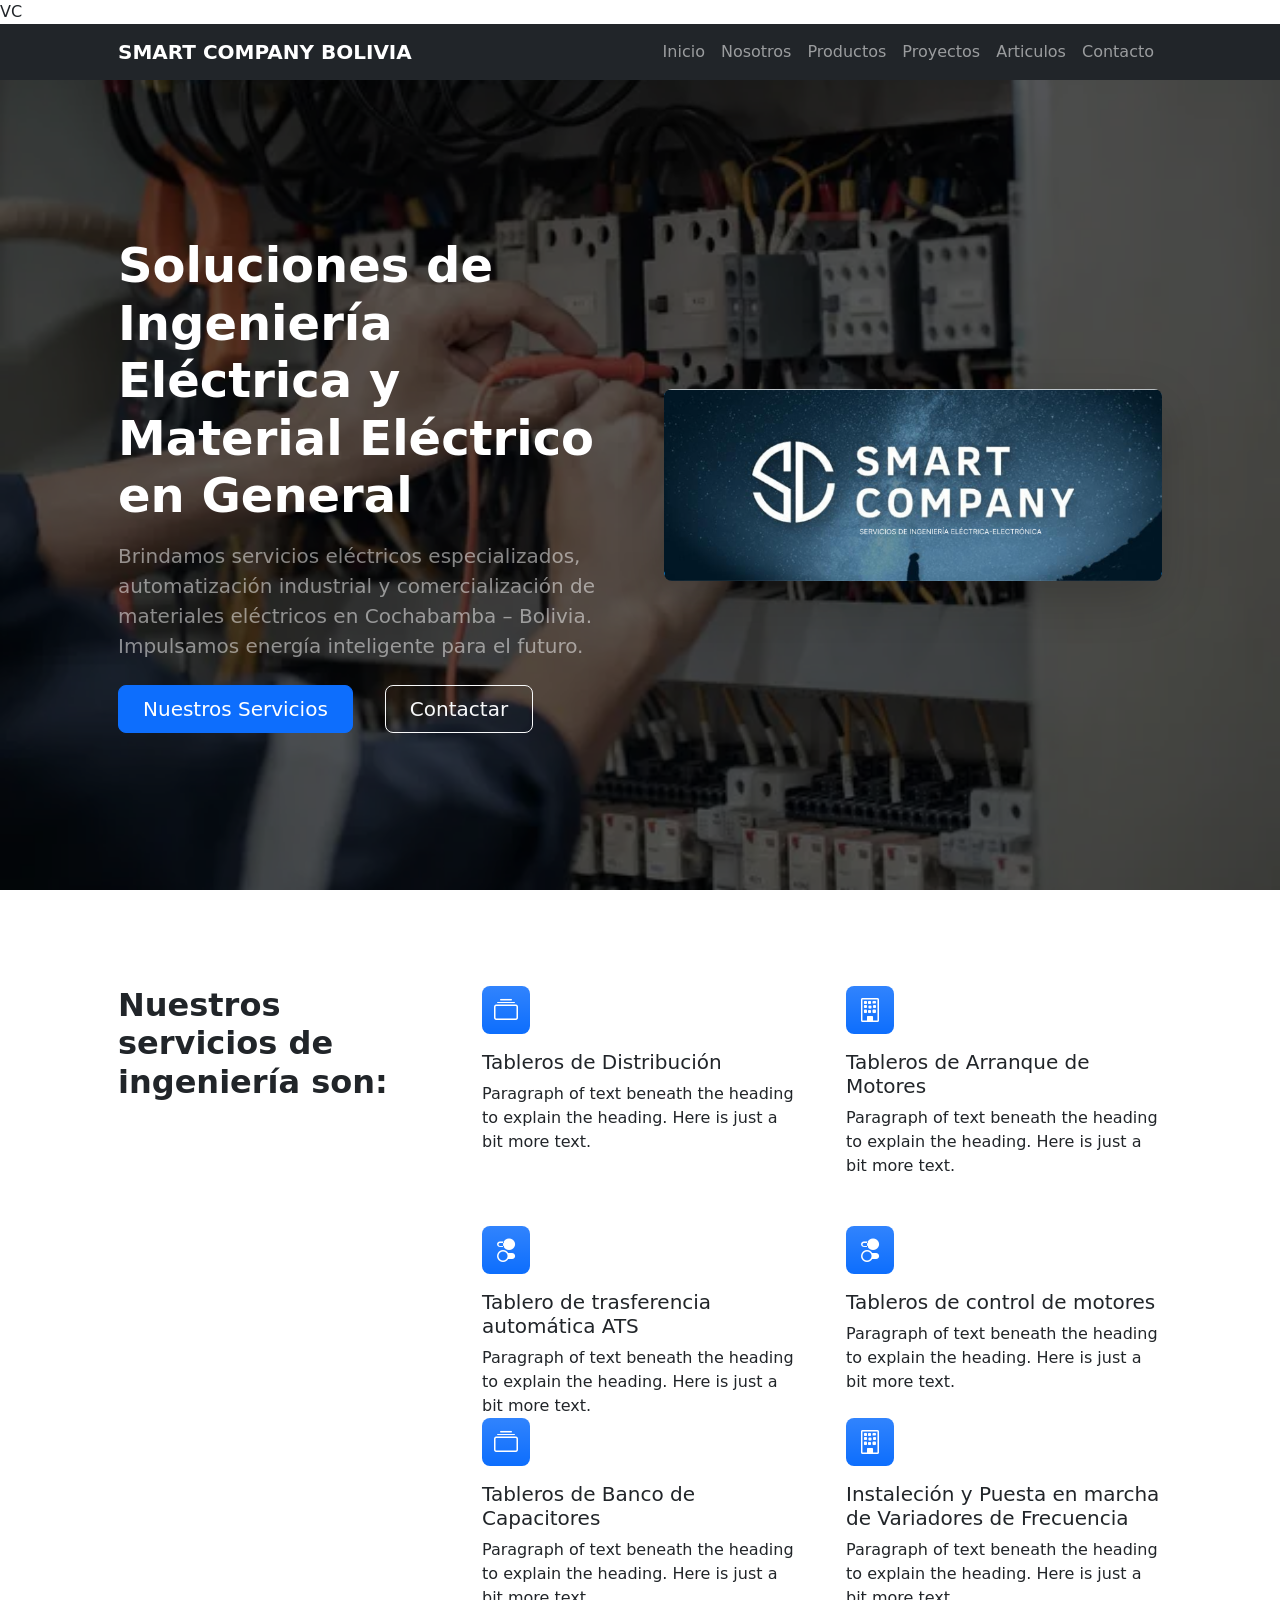
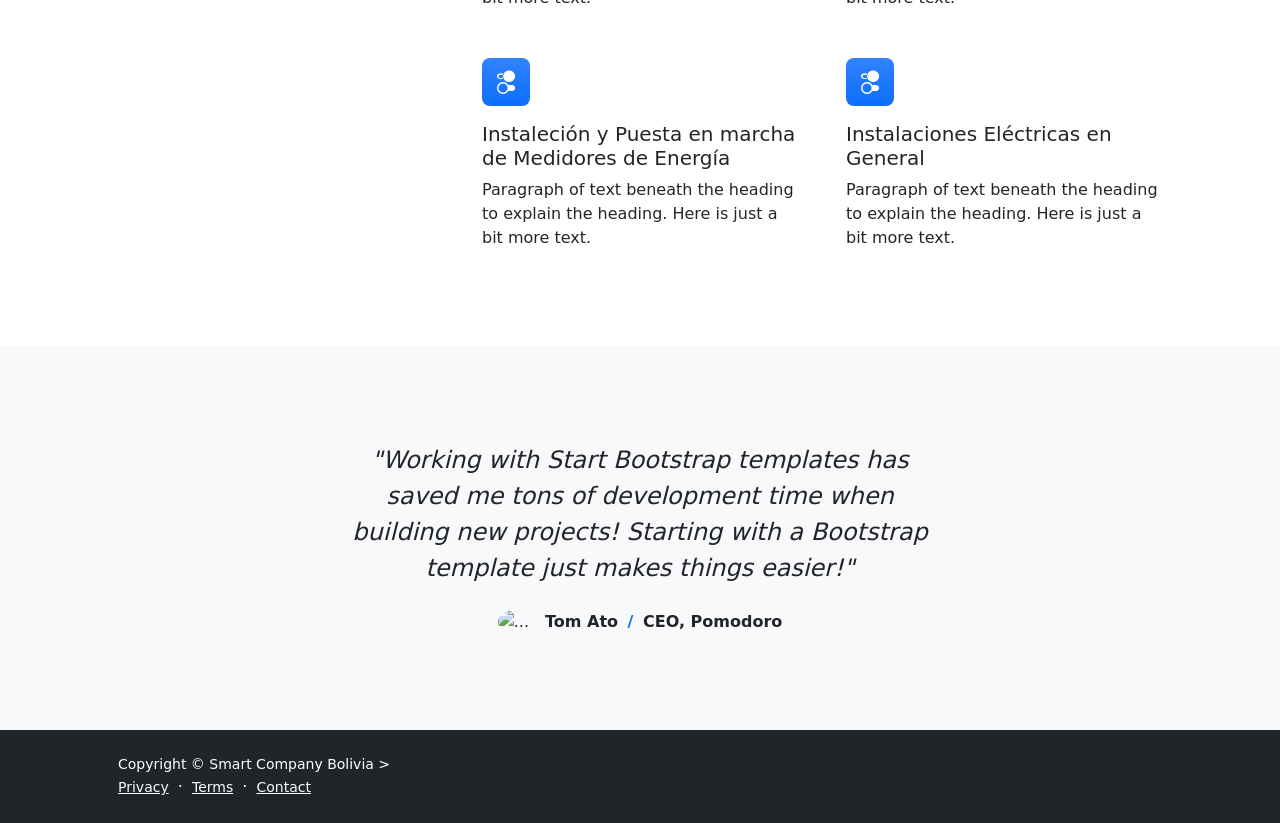
==== Desktop/SmartCompany/index.html @ 146d149d "Subiendo estructura completa Smart Company" ====
VC<!DOCTYPE html>
<html lang="en">
    <head>
        <meta charset="utf-8" />
        <meta name="viewport" content="width=device-width, initial-scale=1, shrink-to-fit=no" />
        <meta name="description" content="" />
        <meta name="author" content="" />
        <title>Smart Company Bolivia</title>
        <!-- Favicon-->
        <link rel="icon" type="image/x-icon" href="assets/img/iconoSC.ico" />
        <!-- Bootstrap icons-->
        <link href="https://cdn.jsdelivr.net/npm/bootstrap-icons@1.5.0/font/bootstrap-icons.css" rel="stylesheet" />
        <!-- Core theme CSS (includes Bootstrap)-->
        <link href="css/styles.css" rel="stylesheet" />
    </head>
    <body class="d-flex flex-column h-100">
        <main class="flex-shrink-0">
            <!-- Navigation-->
            <nav class="navbar navbar-expand-lg navbar-dark bg-dark">
                <div class="container px-5">
                    <a class="navbar-brand fw-bold" href="index.html">SMART COMPANY BOLIVIA</a>
                    <button class="navbar-toggler" type="button" data-bs-toggle="collapse" data-bs-target="#navbarSupportedContent" aria-controls="navbarSupportedContent" aria-expanded="false" aria-label="Toggle navigation"><span class="navbar-toggler-icon"></span></button>
                    <div class="collapse navbar-collapse" id="navbarSupportedContent">
                        <ul class="navbar-nav ms-auto mb-2 mb-lg-0">
                            <li class="nav-item"><a class="nav-link" href="index.html">Inicio</a></li>
                            <li class="nav-item"><a class="nav-link" href="about.html">Nosotros</a></li>
                            <li class="nav-item"><a class="nav-link" href="products.html">Productos</a></li>
                            <li class="nav-item"><a class="nav-link" href="services.html">Proyectos</a></li>
                            <li class="nav-item"><a class="nav-link" href="blog.html">Articulos</a></li>
                            <li class="nav-item"><a class="nav-link" href="contact.html">Contacto</a></li>
                        </ul>
                    </div>
                </div>
            </nav>
            <!-- Header-->
             <!-- Header -->
             <!-- Header -->
<header class="hero-section d-flex align-items-center">
    <div class="container px-5">
        <div class="row gx-5 align-items-center">
            <!-- Texto -->
            <div class="col-lg-6">
                <div class="my-5 text-center text-lg-start">
                    <h1 class="display-5 fw-bolder text-white mb-3">
                        Soluciones de Ingeniería Eléctrica y Material Eléctrico en General
                    </h1>
                    <p class="lead fw-normal text-white-50 mb-4">
                        Brindamos servicios eléctricos especializados, automatización industrial
                        y comercialización de materiales eléctricos en Cochabamba – Bolivia.
                        Impulsamos energía inteligente para el futuro.
                    </p>
                    <div class="d-grid gap-3 d-sm-flex justify-content-sm-center justify-content-lg-start">
                        <a class="btn btn-primary btn-lg px-4 me-sm-3" href="services.html">
                            Nuestros Servicios
                        </a>
                        <a class="btn btn-outline-light btn-lg px-4" href="contact.html">
                            Contactar
                        </a>
                    </div>
                </div>
            </div>
            <!-- Imagen -->
            <div class="col-lg-6 text-center">
           <img class="img-fluid rounded-3 shadow-lg"
               src="assets/img/smart-company.png"
              alt="Instalaciones eléctricas industriales">
            </div>
        </div>
    </div>
</header>
            <!-- Features section-->
            <section class="py-5" id="features">
                <div class="container px-5 my-5">
                    <div class="row gx-5">
                        <div class="col-lg-4 mb-5 mb-lg-0"><h2 class="fw-bolder mb-0">Nuestros servicios de ingeniería son:</h2></div>
                        <div class="col-lg-8">
                            <div class="row gx-5 row-cols-1 row-cols-md-2">
                                <div class="col mb-5 h-100">
                                    <div class="feature bg-primary bg-gradient text-white rounded-3 mb-3"><i class="bi bi-collection"></i></div>
                                    <h2 class="h5">Tableros de Distribución</h2>
                                    <p class="mb-0">Paragraph of text beneath the heading to explain the heading. Here is just a bit more text.</p>
                                </div>
                                <div class="col mb-5 h-100">
                                    <div class="feature bg-primary bg-gradient text-white rounded-3 mb-3"><i class="bi bi-building"></i></div>
                                    <h2 class="h5">Tableros de Arranque de Motores</h2>
                                    <p class="mb-0">Paragraph of text beneath the heading to explain the heading. Here is just a bit more text.</p>
                                </div>
                                <div class="col mb-5 mb-md-0 h-100">
                                    <div class="feature bg-primary bg-gradient text-white rounded-3 mb-3"><i class="bi bi-toggles2"></i></div>
                                    <h2 class="h5">Tablero de trasferencia automática ATS</h2>
                                    <p class="mb-0">Paragraph of text beneath the heading to explain the heading. Here is just a bit more text.</p>
                                </div>
                                <div class="col h-100">
                                    <div class="feature bg-primary bg-gradient text-white rounded-3 mb-3"><i class="bi bi-toggles2"></i></div>
                                    <h2 class="h5">Tableros de control de motores</h2>
                                    <p class="mb-0">Paragraph of text beneath the heading to explain the heading. Here is just a bit more text.</p>
                                </div>
                                <div class="col mb-5 h-100">
                                    <div class="feature bg-primary bg-gradient text-white rounded-3 mb-3"><i class="bi bi-collection"></i></div>
                                    <h2 class="h5">Tableros de Banco de Capacitores</h2>
                                    <p class="mb-0">Paragraph of text beneath the heading to explain the heading. Here is just a bit more text.</p>
                                </div>
                                <div class="col mb-5 h-100">
                                    <div class="feature bg-primary bg-gradient text-white rounded-3 mb-3"><i class="bi bi-building"></i></div>
                                    <h2 class="h5">Instaleción y Puesta en marcha de Variadores de Frecuencia</h2>
                                    <p class="mb-0">Paragraph of text beneath the heading to explain the heading. Here is just a bit more text.</p>
                                </div>
                                <div class="col mb-5 mb-md-0 h-100">
                                    <div class="feature bg-primary bg-gradient text-white rounded-3 mb-3"><i class="bi bi-toggles2"></i></div>
                                    <h2 class="h5">Instaleción y Puesta en marcha de Medidores de Energía</h2>
                                    <p class="mb-0">Paragraph of text beneath the heading to explain the heading. Here is just a bit more text.</p>
                                </div>
                                <div class="col h-100">
                                    <div class="feature bg-primary bg-gradient text-white rounded-3 mb-3"><i class="bi bi-toggles2"></i></div>
                                    <h2 class="h5">Instalaciones Eléctricas en General</h2>
                                    <p class="mb-0">Paragraph of text beneath the heading to explain the heading. Here is just a bit more text.</p>
                                </div>
                            </div>
                        </div>
                    </div>
                </div>
            </section>
            <!-- Testimonial section-->
            <div class="py-5 bg-light">
                <div class="container px-5 my-5">
                    <div class="row gx-5 justify-content-center">
                        <div class="col-lg-10 col-xl-7">
                            <div class="text-center">
                                <div class="fs-4 mb-4 fst-italic">"Working with Start Bootstrap templates has saved me tons of development time when building new projects! Starting with a Bootstrap template just makes things easier!"</div>
                                <div class="d-flex align-items-center justify-content-center">
                                    <img class="rounded-circle me-3" src="https://dummyimage.com/40x40/ced4da/6c757d" alt="..." />
                                    <div class="fw-bold">
                                        Tom Ato
                                        <span class="fw-bold text-primary mx-1">/</span>
                                        CEO, Pomodoro
                                    </div>
                                </div>
                            </div>
                        </div>
                    </div>
                </div>
            </div>
            
        </main>
        <!-- Footer-->
        <footer class="bg-dark py-4 mt-auto">
            <div class="container px-5">
                <div class="row align-items-center justify-content-between flex-column flex-sm-row">
                    <div class="col-auto"><div class="small m-0 text-white">Copyright &copy; Smart Company Bolivia ></div>
                    <div class="col-auto">
                        <a class="link-light small" href="#!">Privacy</a>
                        <span class="text-white mx-1">&middot;</span>
                        <a class="link-light small" href="#!">Terms</a>
                        <span class="text-white mx-1">&middot;</span>
                        <a class="link-light small" href="#!">Contact</a>
                    </div>
                </div>
            </div>
        </footer>
        <!-- Bootstrap core JS-->
        <script src="https://cdn.jsdelivr.net/npm/bootstrap@5.2.3/dist/js/bootstrap.bundle.min.js"></script>
        <!-- Core theme JS-->
        <script src="js/scripts.js"></script>
    </body>
</html>
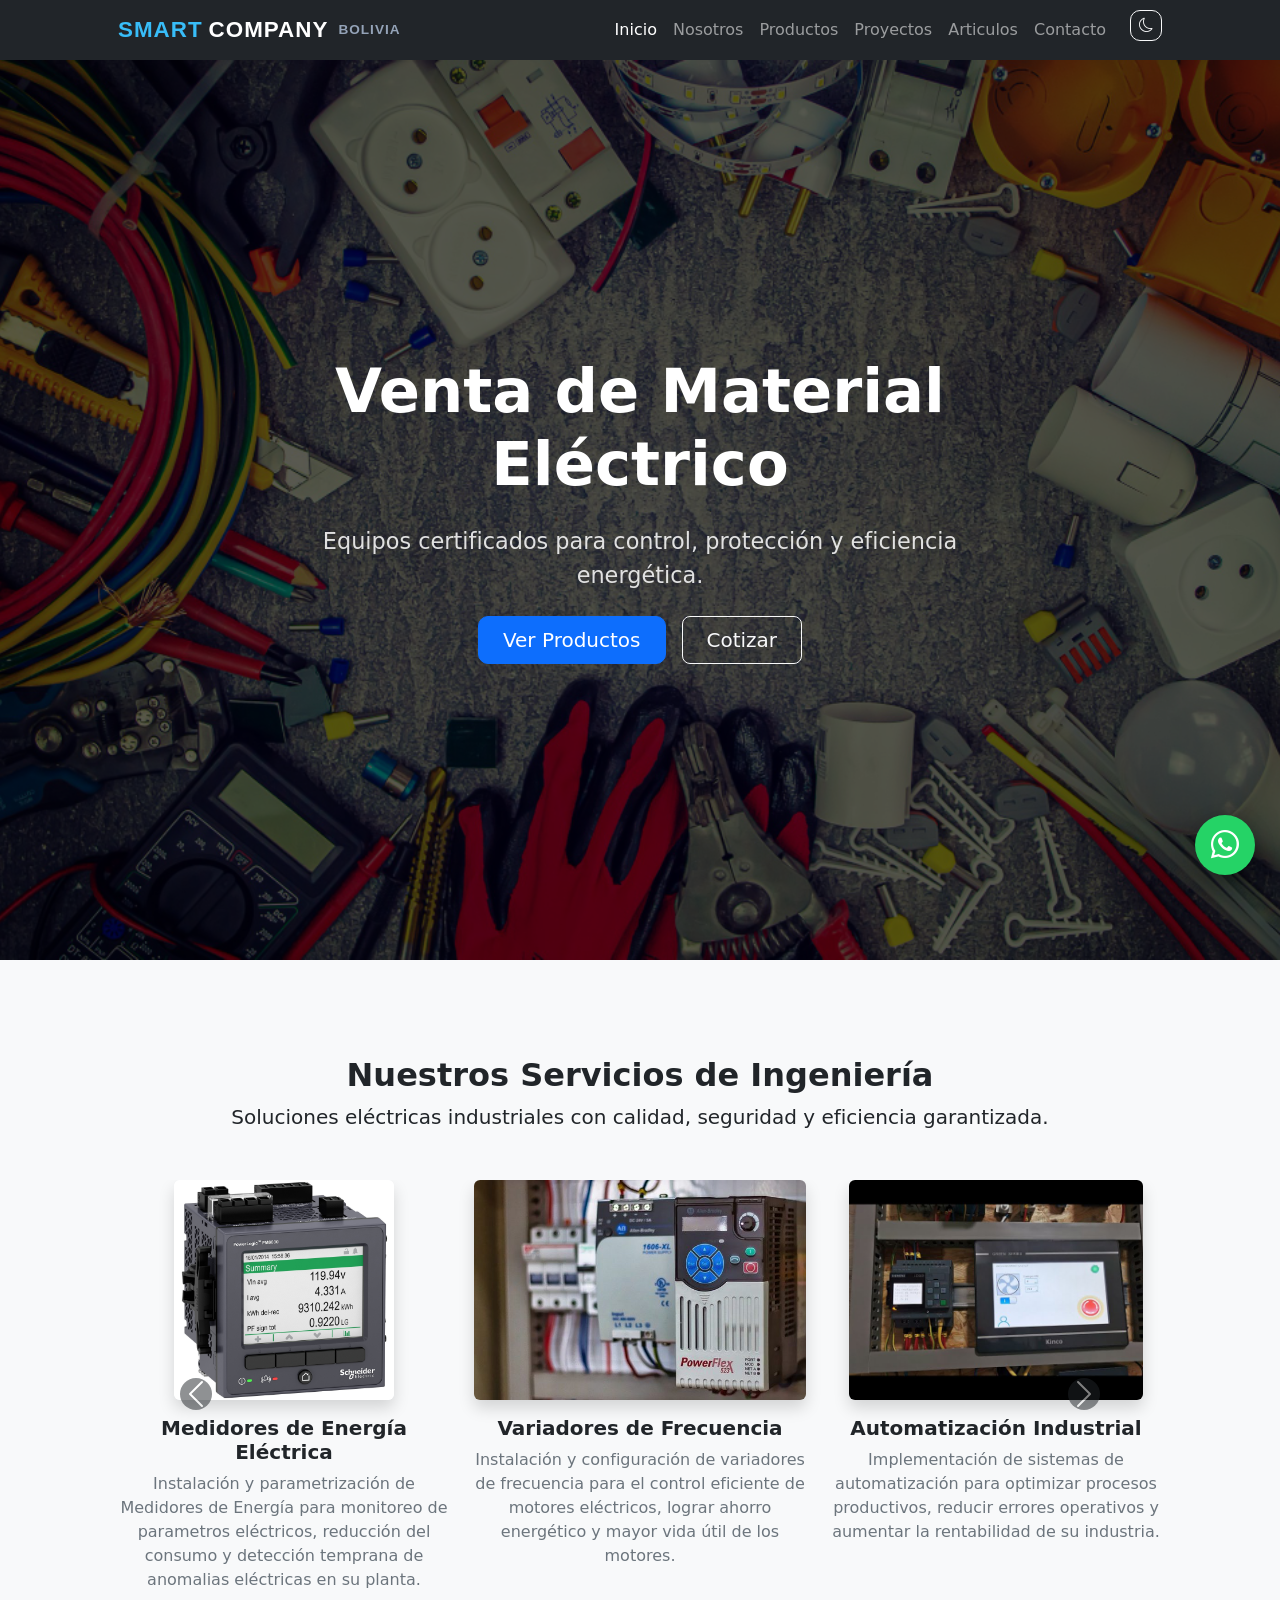
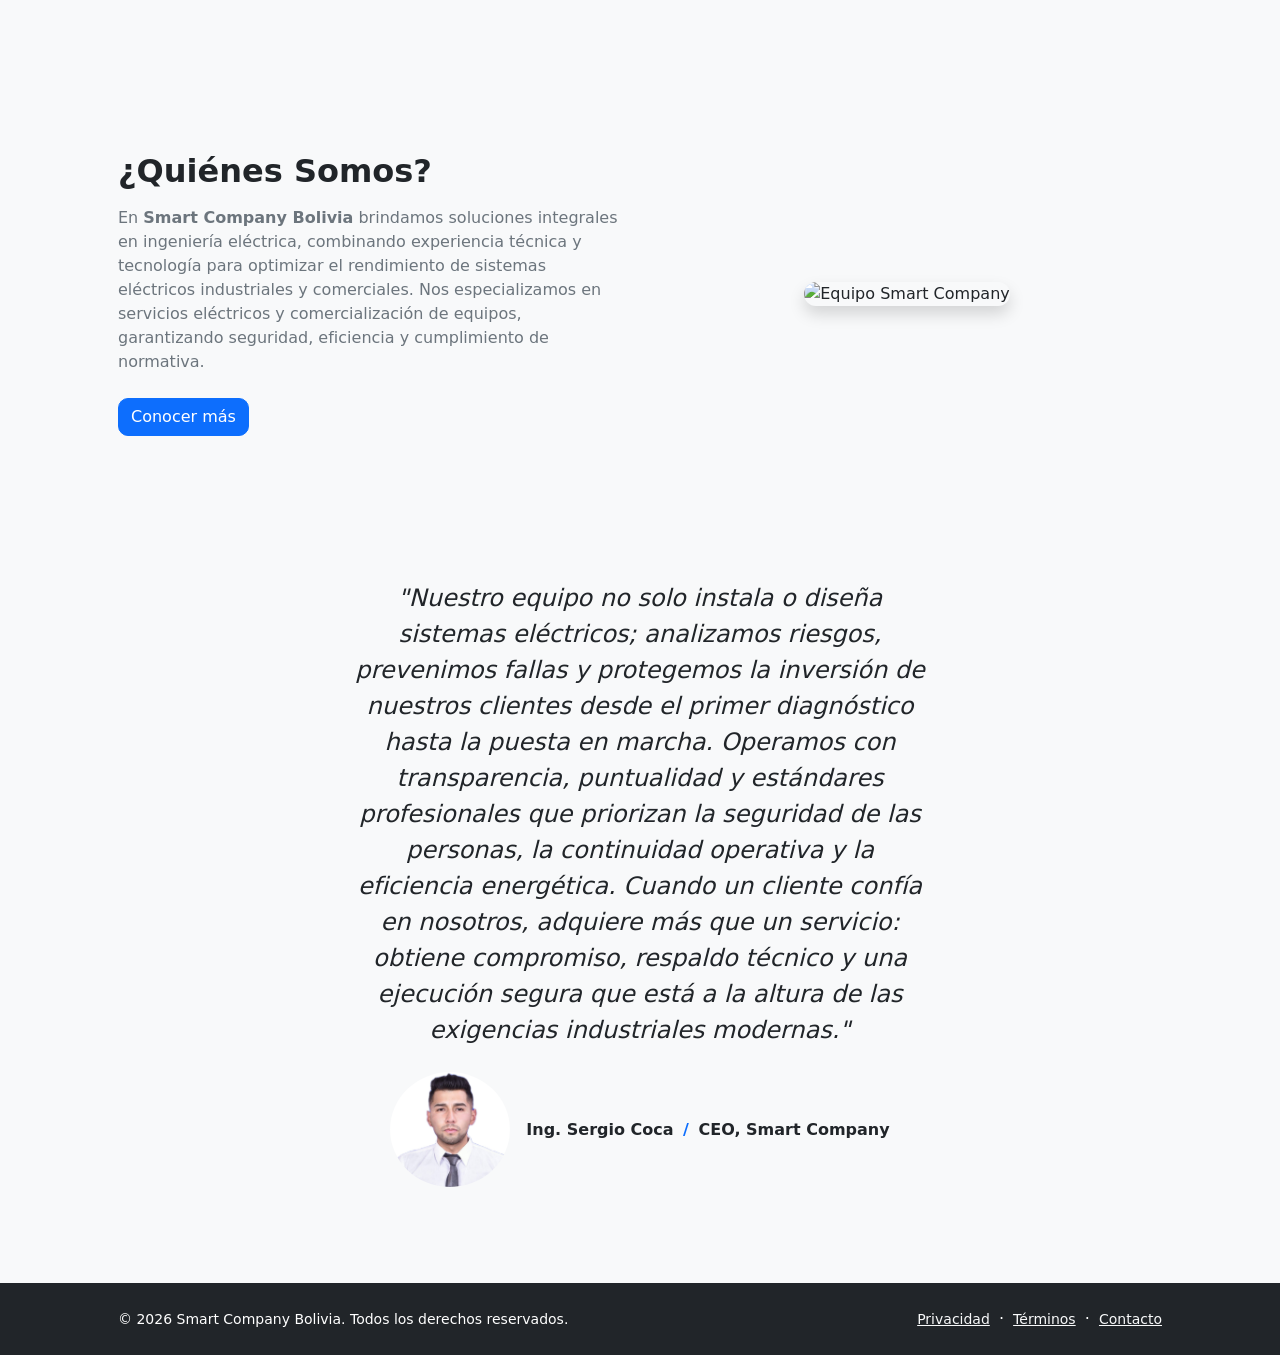
==== commit 4ef714c2: "pagina terminada v1" ====
--- a/Desktop/SmartCompany/index.html
+++ b/Desktop/SmartCompany/index.html
@@ -1,9 +1,9 @@
- VC<!DOCTYPE html>
-<html lang="en">
+ <!DOCTYPE html>
+<html lang="es">
     <head>
         <meta charset="utf-8" />
         <meta name="viewport" content="width=device-width, initial-scale=1, shrink-to-fit=no" />
-        <meta name="description" content="" />
+        <meta name="description" content="Smart Company Bolivia ofrece soluciones de ingeniería eléctrica, automatización industrial y comercialización de material eléctrico con altos estándares de seguridad y eficiencia." />
         <meta name="author" content="" />
         <title>Smart Company Bolivia</title>
         <!-- Favicon-->
@@ -12,127 +12,255 @@
         <link href="https://cdn.jsdelivr.net/npm/bootstrap-icons@1.5.0/font/bootstrap-icons.css" rel="stylesheet" />
         <!-- Core theme CSS (includes Bootstrap)-->
         <link href="css/styles.css" rel="stylesheet" />
+        <link href="https://cdn.jsdelivr.net/npm/aos@2.3.4/dist/aos.css" rel="stylesheet">
     </head>
     <body class="d-flex flex-column h-100">
         <main class="flex-shrink-0">
             <!-- Navigation-->
             <nav class="navbar navbar-expand-lg navbar-dark bg-dark">
                 <div class="container px-5">
-                    <a class="navbar-brand fw-bold" href="index.html">SMART COMPANY BOLIVIA</a>
+                    <a class="navbar-brand modern-logo" href="index.html">
+                   <span class="logo-smart">SMART</span>
+                   <span class="logo-company">COMPANY</span>
+                   <span class="logo-bolivia">BOLIVIA</span>
+                     </a>
                     <button class="navbar-toggler" type="button" data-bs-toggle="collapse" data-bs-target="#navbarSupportedContent" aria-controls="navbarSupportedContent" aria-expanded="false" aria-label="Toggle navigation"><span class="navbar-toggler-icon"></span></button>
                     <div class="collapse navbar-collapse" id="navbarSupportedContent">
                         <ul class="navbar-nav ms-auto mb-2 mb-lg-0">
-                            <li class="nav-item"><a class="nav-link" href="index.html">Inicio</a></li>
+                            <li class="nav-item"><a class="nav-link active" href="index.html">Inicio</a></li>
                             <li class="nav-item"><a class="nav-link" href="about.html">Nosotros</a></li>
                             <li class="nav-item"><a class="nav-link" href="products.html">Productos</a></li>
                             <li class="nav-item"><a class="nav-link" href="services.html">Proyectos</a></li>
                             <li class="nav-item"><a class="nav-link" href="blog.html">Articulos</a></li>
                             <li class="nav-item"><a class="nav-link" href="contact.html">Contacto</a></li>
+                            <!-- BOTÓN DARK MODE -->
+    <li class="nav-item ms-3">
+        <button onclick="toggleDarkMode()" class="btn btn-outline-light btn-sm dark-toggle">
+            <i class="bi bi-moon"></i>
+        </button>
+    </li>
                         </ul>
                     </div>
                 </div>
             </nav>
             <!-- Header-->
-             <!-- Header -->
-             <!-- Header -->
-<header class="hero-section d-flex align-items-center">
+           <header class="hero-section d-flex align-items-center justify-content-center text-center">
+
     <div class="container px-5">
-        <div class="row gx-5 align-items-center">
-            <!-- Texto -->
-            <div class="col-lg-6">
-                <div class="my-5 text-center text-lg-start">
-                    <h1 class="display-5 fw-bolder text-white mb-3">
-                        Soluciones de Ingeniería Eléctrica y Material Eléctrico en General
-                    </h1>
-                    <p class="lead fw-normal text-white-50 mb-4">
-                        Brindamos servicios eléctricos especializados, automatización industrial
-                        y comercialización de materiales eléctricos en Cochabamba – Bolivia.
-                        Impulsamos energía inteligente para el futuro.
-                    </p>
-                    <div class="d-grid gap-3 d-sm-flex justify-content-sm-center justify-content-lg-start">
-                        <a class="btn btn-primary btn-lg px-4 me-sm-3" href="services.html">
-                            Nuestros Servicios
-                        </a>
-                        <a class="btn btn-outline-light btn-lg px-4" href="contact.html">
-                            Contactar
-                        </a>
+        <div class="row justify-content-center">
+            
+            <div class="col-lg-8">
+                <div class="hero-content text-white">
+
+                    <h1 id="heroTitle" class="hero-title mb-4"></h1>
+
+                    <p id="heroText" class="hero-text mb-4"></p>
+
+                    <div class="d-flex justify-content-center gap-3 flex-wrap">
+                        <a id="heroBtn1" class="btn btn-primary btn-lg px-4"></a>
+                        <a id="heroBtn2" class="btn btn-outline-light btn-lg px-4"></a>
                     </div>
-                </div>
-            </div>
-            <!-- Imagen -->
-            <div class="col-lg-6 text-center">
-           <img class="img-fluid rounded-3 shadow-lg"
-               src="assets/img/smart-company.png"
-              alt="Instalaciones eléctricas industriales">
-            </div>
+
+                </div>
+            </div>
+
         </div>
     </div>
+
 </header>
-            <!-- Features section-->
-            <section class="py-5" id="features">
-                <div class="container px-5 my-5">
-                    <div class="row gx-5">
-                        <div class="col-lg-4 mb-5 mb-lg-0"><h2 class="fw-bolder mb-0">Nuestros servicios de ingeniería son:</h2></div>
-                        <div class="col-lg-8">
-                            <div class="row gx-5 row-cols-1 row-cols-md-2">
-                                <div class="col mb-5 h-100">
-                                    <div class="feature bg-primary bg-gradient text-white rounded-3 mb-3"><i class="bi bi-collection"></i></div>
-                                    <h2 class="h5">Tableros de Distribución</h2>
-                                    <p class="mb-0">Paragraph of text beneath the heading to explain the heading. Here is just a bit more text.</p>
-                                </div>
-                                <div class="col mb-5 h-100">
-                                    <div class="feature bg-primary bg-gradient text-white rounded-3 mb-3"><i class="bi bi-building"></i></div>
-                                    <h2 class="h5">Tableros de Arranque de Motores</h2>
-                                    <p class="mb-0">Paragraph of text beneath the heading to explain the heading. Here is just a bit more text.</p>
-                                </div>
-                                <div class="col mb-5 mb-md-0 h-100">
-                                    <div class="feature bg-primary bg-gradient text-white rounded-3 mb-3"><i class="bi bi-toggles2"></i></div>
-                                    <h2 class="h5">Tablero de trasferencia automática ATS</h2>
-                                    <p class="mb-0">Paragraph of text beneath the heading to explain the heading. Here is just a bit more text.</p>
-                                </div>
-                                <div class="col h-100">
-                                    <div class="feature bg-primary bg-gradient text-white rounded-3 mb-3"><i class="bi bi-toggles2"></i></div>
-                                    <h2 class="h5">Tableros de control de motores</h2>
-                                    <p class="mb-0">Paragraph of text beneath the heading to explain the heading. Here is just a bit more text.</p>
-                                </div>
-                                <div class="col mb-5 h-100">
-                                    <div class="feature bg-primary bg-gradient text-white rounded-3 mb-3"><i class="bi bi-collection"></i></div>
-                                    <h2 class="h5">Tableros de Banco de Capacitores</h2>
-                                    <p class="mb-0">Paragraph of text beneath the heading to explain the heading. Here is just a bit more text.</p>
-                                </div>
-                                <div class="col mb-5 h-100">
-                                    <div class="feature bg-primary bg-gradient text-white rounded-3 mb-3"><i class="bi bi-building"></i></div>
-                                    <h2 class="h5">Instaleción y Puesta en marcha de Variadores de Frecuencia</h2>
-                                    <p class="mb-0">Paragraph of text beneath the heading to explain the heading. Here is just a bit more text.</p>
-                                </div>
-                                <div class="col mb-5 mb-md-0 h-100">
-                                    <div class="feature bg-primary bg-gradient text-white rounded-3 mb-3"><i class="bi bi-toggles2"></i></div>
-                                    <h2 class="h5">Instaleción y Puesta en marcha de Medidores de Energía</h2>
-                                    <p class="mb-0">Paragraph of text beneath the heading to explain the heading. Here is just a bit more text.</p>
-                                </div>
-                                <div class="col h-100">
-                                    <div class="feature bg-primary bg-gradient text-white rounded-3 mb-3"><i class="bi bi-toggles2"></i></div>
-                                    <h2 class="h5">Instalaciones Eléctricas en General</h2>
-                                    <p class="mb-0">Paragraph of text beneath the heading to explain the heading. Here is just a bit more text.</p>
-                                </div>
-                            </div>
-                        </div>
-                    </div>
-                </div>
-            </section>
+            
+             <!-- Features section-->
+<section class="py-5 bg-light" id="features">
+    <div class="container px-5 my-5">
+
+        <!-- Título -->
+        <div class="text-center mb-5">
+            <h2 class="fw-bolder">Nuestros Servicios de Ingeniería</h2>
+            <p class="lead mb-0">
+                Soluciones eléctricas industriales con calidad, seguridad y eficiencia garantizada.
+            </p>
+        </div>
+
+        <!-- CAROUSEL SERVICIOS -->
+<div id="serviciosCarousel" class="carousel slide" data-bs-ride="carousel">
+
+    <div class="carousel-inner">
+
+        <!-- Slide 1 -->
+        <div class="carousel-item active">
+            <div class="row text-center">
+
+                <div class="col-12 col-md-4">
+                    <img src="assets/img/medidor.jpg"
+                         class="img-fluid rounded shadow"
+                         style="height:220px; object-fit:cover;"
+                         alt="Medidores de Energía">
+                    <h5 class="fw-bold mt-3">Medidores de Energía Eléctrica</h5>
+                    <p class="text-muted">
+                        Instalación y parametrización de Medidores de Energía para monitoreo de parametros eléctricos, reducción del consumo y detección temprana de anomalias eléctricas en su planta.
+                    </p>
+                </div>
+
+                <div class="col-12 col-md-4">
+                    <img src="assets/img/variador2.jpg"
+                         class="img-fluid rounded shadow"
+                         style="height:220px; object-fit:cover;"
+                         alt="Variadores de Frecuencia">
+                    <h5 class="fw-bold mt-3">Variadores de Frecuencia</h5>
+                    <p class="text-muted">
+                        Instalación y configuración de variadores de frecuencia para el control eficiente de motores eléctricos, lograr ahorro energético y mayor vida útil de los motores.
+                    </p>
+                </div>
+
+                <div class="col-12 col-md-4">
+                    <img src="assets/img/automatizacion.jpg"
+                         class="img-fluid rounded shadow"
+                         style="height:220px; object-fit:cover;"
+                         alt="Automatización Industrial">
+                    <h5 class="fw-bold mt-3">Automatización Industrial</h5>
+                    <p class="text-muted">
+                        Implementación de sistemas de automatización para optimizar procesos productivos, reducir errores operativos y aumentar la rentabilidad de su industria.
+                    </p>
+                </div>
+
+            </div>
+        </div>
+
+        <!-- Slide 2 -->
+        <div class="carousel-item">
+            <div class="row text-center">
+
+                <div class="col-12 col-md-4">
+                    <img src="assets/img/tableros.png"
+                         class="img-fluid rounded shadow"
+                         style="height:220px; object-fit:cover;"
+                         alt="Tableros Eléctricos">
+                    <h5 class="fw-bold mt-3">Tableros Eléctricos</h5>
+                    <p class="text-muted">
+                        Diseño y armado de tableros eléctricos industriales para distribución, arranque de motores, etc., bajo normativa, garantizando seguridad, orden y confiabilidad en la distribución eléctrica..
+                    </p>
+                </div>
+
+                <div class="col-12 col-md-4">
+                    <img src="assets/img/banco.jpeg"
+                         class="img-fluid rounded shadow"
+                         style="height:220px; object-fit:cover;"
+                         alt="Corrección de FP">
+                    <h5 class="fw-bold mt-3">Corrección de Factor de Potencia</h5>
+                    <p class="text-muted">
+                        Implementación de sistemas de compensación reactiva que mejoran el factor de potencia, reducen penalizaciones en la factura eléctrica y optimizan el uso de la energía.
+                    </p>
+                </div>
+
+                <div class="col-12 col-md-4">
+                    <img src="assets/img/calculo.jpg"
+                         class="img-fluid rounded shadow"
+                         style="height:220px; object-fit:cover;"
+                         alt="Proyectos Eléctricos">
+                    <h5 class="fw-bold mt-3">Proyectos Eléctricos</h5>
+                    <p class="text-muted">
+                        Desarrollo integral de proyectos eléctricos desde el diseño hasta la ejecución, asegurando soluciones eficientes, seguras y adaptadas a las necesidades del cliente.
+                    </p>
+                </div>
+            </div>
+        </div>
+      
+       <!-- Slide 3 -->
+        <div class="carousel-item">
+            <div class="row text-center">
+
+                <div class="col-12 col-md-4">
+                    <img src="assets/img/tierra.jpg"
+                         class="img-fluid rounded shadow"
+                         style="height:220px; object-fit:cover;"
+                         alt="Tableros Eléctricos">
+                    <h5 class="fw-bold mt-3">Sistemas de Puesta a tierra</h5>
+                    <p class="text-muted">
+                        Diseño e instalación de sistemas de puesta a tierra que garantizan la protección de personas y equipos eléctricos, reduciendo riesgos de descargas eléctricas y fallas operativas.</p>
+                </div>
+
+                <div class="col-12 col-md-4">
+                    <img src="assets/img/pararrayos.jpg"
+                         class="img-fluid rounded shadow"
+                         style="height:220px; object-fit:cover;"
+                         alt="Mantenimiento Preventivo">
+                    <h5 class="fw-bold mt-3">Diseño e implementación de Sistemas de Pararrayos</h5>
+                    <p class="text-muted">
+                        Implementación de sistemas de protección contra descargas atmosféricas, protegiendo infraestructuras y equipos críticos, y evitando daños por sobretensiones..
+                    </p>
+                </div>
+
+                <div class="col-12 col-md-4">
+                    <img src="assets/img/auditoria.jpg"
+                         class="img-fluid rounded shadow"
+                         style="height:220px; object-fit:cover;"
+                         alt="Proyectos Eléctricos">
+                    <h5 class="fw-bold mt-3">Auditoria Enegética</h5>
+                    <p class="text-muted">
+                        Implementación de sistemas de compensación reactiva que mejoran el factor de potencia, reducen penalizaciones en la factura eléctrica y optimizan el uso de la energía
+                    </p>
+                </div>
+
+          </div>
+        </div>
+    </div>
+
+    <!-- FLECHAS -->
+    <button class="carousel-control-prev" type="button" data-bs-target="#serviciosCarousel" data-bs-slide="prev">
+        <span class="carousel-control-prev-icon bg-dark rounded-circle p-3"></span>
+    </button>
+
+    <button class="carousel-control-next" type="button" data-bs-target="#serviciosCarousel" data-bs-slide="next">
+        <span class="carousel-control-next-icon bg-dark rounded-circle p-3"></span>
+    </button>
+
+</div>
+
+
+        </div>
+
+    </div>
+</section>
+           <section class="py-5 bg-light">
+    <div class="container px-5">
+        <div class="row align-items-center">
+
+            <!-- TEXTO -->
+            <div class="col-lg-6" data-aos="fade-right">
+                <h2 class="fw-bold mb-3">¿Quiénes Somos?</h2>
+                <p class="text-muted mb-4">
+                    En <strong>Smart Company Bolivia</strong> brindamos soluciones integrales en ingeniería eléctrica, combinando experiencia técnica y tecnología para optimizar el rendimiento de sistemas eléctricos industriales y comerciales. 
+                    Nos especializamos en servicios eléctricos y comercialización de equipos, garantizando seguridad, eficiencia y cumplimiento de normativa.
+                </p>
+
+                <a href="about.html" class="btn btn-primary">
+                    Conocer más
+                </a>
+            </div>
+
+            <!-- IMAGEN -->
+            <div class="col-lg-6 text-center" data-aos="fade-left">
+                <img src="assets/img/nosotros.jpg"
+                     alt="Equipo Smart Company"
+                     class="img-fluid rounded-4 shadow">
+            </div>
+
+        </div>
+    </div>
+</section>
             <!-- Testimonial section-->
             <div class="py-5 bg-light">
                 <div class="container px-5 my-5">
                     <div class="row gx-5 justify-content-center">
                         <div class="col-lg-10 col-xl-7">
                             <div class="text-center">
-                                <div class="fs-4 mb-4 fst-italic">"Working with Start Bootstrap templates has saved me tons of development time when building new projects! Starting with a Bootstrap template just makes things easier!"</div>
+                                <div class="fs-4 mb-4 fst-italic">"Nuestro equipo no solo instala o diseña sistemas eléctricos; analizamos riesgos, prevenimos fallas y protegemos la inversión de nuestros clientes desde el primer diagnóstico hasta la puesta en marcha. Operamos con transparencia, puntualidad y estándares profesionales que priorizan la seguridad de las personas, la continuidad operativa y la eficiencia energética. Cuando un cliente confía en nosotros, adquiere más que un servicio: obtiene compromiso, respaldo técnico y una ejecución segura que está a la altura de las exigencias industriales modernas."</div>
                                 <div class="d-flex align-items-center justify-content-center">
-                                    <img class="rounded-circle me-3" src="https://dummyimage.com/40x40/ced4da/6c757d" alt="..." />
+                                    <img class="rounded-circle me-3" src="assets/img/Sergio.jfif" alt="CEO Smart Company" width="120" />
                                     <div class="fw-bold">
-                                        Tom Ato
+                                        Ing. Sergio Coca
                                         <span class="fw-bold text-primary mx-1">/</span>
-                                        CEO, Pomodoro
+                                        CEO, Smart Company
                                     </div>
                                 </div>
                             </div>
@@ -144,22 +272,151 @@
         </main>
         <!-- Footer-->
         <footer class="bg-dark py-4 mt-auto">
-            <div class="container px-5">
-                <div class="row align-items-center justify-content-between flex-column flex-sm-row">
-                    <div class="col-auto"><div class="small m-0 text-white">Copyright &copy; Smart Company Bolivia ></div>
-                    <div class="col-auto">
-                        <a class="link-light small" href="#!">Privacy</a>
-                        <span class="text-white mx-1">&middot;</span>
-                        <a class="link-light small" href="#!">Terms</a>
-                        <span class="text-white mx-1">&middot;</span>
-                        <a class="link-light small" href="#!">Contact</a>
-                    </div>
-                </div>
-            </div>
-        </footer>
+    <div class="container px-5">
+        <div class="row align-items-center justify-content-between flex-column flex-sm-row">
+            <div class="col-auto">
+                <div class="small m-0 text-white">
+                    © 2026 Smart Company Bolivia. Todos los derechos reservados.
+                </div>
+            </div>
+            <div class="col-auto">
+                <a class="link-light small" href="#">Privacidad</a>
+                <span class="text-white mx-1">&middot;</span>
+                <a class="link-light small" href="#">Términos</a>
+                <span class="text-white mx-1">&middot;</span>
+                <a class="link-light small" href="contact.html">Contacto</a>
+            </div>
+        </div>
+    </div>
+</footer>
         <!-- Bootstrap core JS-->
         <script src="https://cdn.jsdelivr.net/npm/bootstrap@5.2.3/dist/js/bootstrap.bundle.min.js"></script>
         <!-- Core theme JS-->
         <script src="js/scripts.js"></script>
+        <script src="https://cdn.jsdelivr.net/npm/aos@2.3.4/dist/aos.js"></script>
+<script>
+AOS.init({
+    duration: 900,
+    once: true
+});
+</script>
+
+<!-- BOTÓN FLOTANTE WHATSAPP -->
+<a href="https://wa.me/59170000000?text=Hola%20Smart%20Company%20Bolivia,%20quisiera%20información."
+   class="whatsapp-float"
+   target="_blank">
+   <i class="bi bi-whatsapp"></i>
+</a>
+
+<style>
+.whatsapp-float {
+    position: fixed;
+    width: 60px;
+    height: 60px;
+    bottom: 25px;
+    right: 25px;
+    background-color: #25D366;
+    color: #FFF;
+    border-radius: 50%;
+    text-align: center;
+    font-size: 28px;
+    box-shadow: 0 8px 20px rgba(0,0,0,0.3);
+    z-index: 1000;
+    display: flex;
+    align-items: center;
+    justify-content: center;
+    transition: all 0.3s ease;
+    animation: pulse 2s infinite;
+}
+
+.whatsapp-float:hover {
+    transform: scale(1.1);
+    box-shadow: 0 12px 25px rgba(0,0,0,0.4);
+    color: white;
+}
+
+@keyframes pulse {
+    0% { box-shadow: 0 0 0 0 rgba(37,211,102, 0.7); }
+    70% { box-shadow: 0 0 0 15px rgba(37,211,102, 0); }
+    100% { box-shadow: 0 0 0 0 rgba(37,211,102, 0); }
+}
+
+
+</style>
+<script>
+function toggleDarkMode() {
+    document.body.classList.toggle("dark-mode");
+
+    // Guardar preferencia
+    if(document.body.classList.contains("dark-mode")){
+        localStorage.setItem("theme", "dark");
+    } else {
+        localStorage.setItem("theme", "light");
+    }
+}
+
+// Mantener modo al recargar
+window.onload = function() {
+    if(localStorage.getItem("theme") === "dark"){
+        document.body.classList.add("dark-mode");
+    }
+}
+</script>
+
+<script>
+const heroData = [
+    {
+        title: "Servicios de Ingeniería Eléctrica",
+        text: "Diseño, automatización y mantenimiento eléctrico bajo estándares industriales.",
+        btn1Text: "Ver Servicios",
+        btn1Link: "services.html",
+        btn2Text: "Contactar",
+        btn2Link: "contact.html",
+        image: "assets/img/instalaciones-electricas.jpg"
+    },
+    {
+        title: "Venta de Material Eléctrico",
+        text: "Equipos certificados para control, protección y eficiencia energética.",
+        btn1Text: "Ver Productos",
+        btn1Link: "products.html",
+        btn2Text: "Cotizar",
+        btn2Link: "contact.html",
+        image: "assets/img/mate.jpg"
+    }
+];
+
+let index = 0;
+
+function updateHero() {
+    const hero = document.querySelector(".hero-section");
+    const content = document.querySelector(".hero-content");
+
+    content.classList.add("fade-out");
+
+    setTimeout(() => {
+        index = (index + 1) % heroData.length;
+        const data = heroData[index];
+
+        document.getElementById("heroTitle").textContent = data.title;
+        document.getElementById("heroText").textContent = data.text;
+
+        document.getElementById("heroBtn1").textContent = data.btn1Text;
+        document.getElementById("heroBtn1").href = data.btn1Link;
+
+        document.getElementById("heroBtn2").textContent = data.btn2Text;
+        document.getElementById("heroBtn2").href = data.btn2Link;
+
+        hero.style.backgroundImage = `url('${data.image}')`;
+
+        content.classList.remove("fade-out");
+
+    }, 400);
+}
+
+document.addEventListener("DOMContentLoaded", () => {
+    updateHero();
+    setInterval(updateHero, 4000);
+});
+</script>
     </body>
 </html>
